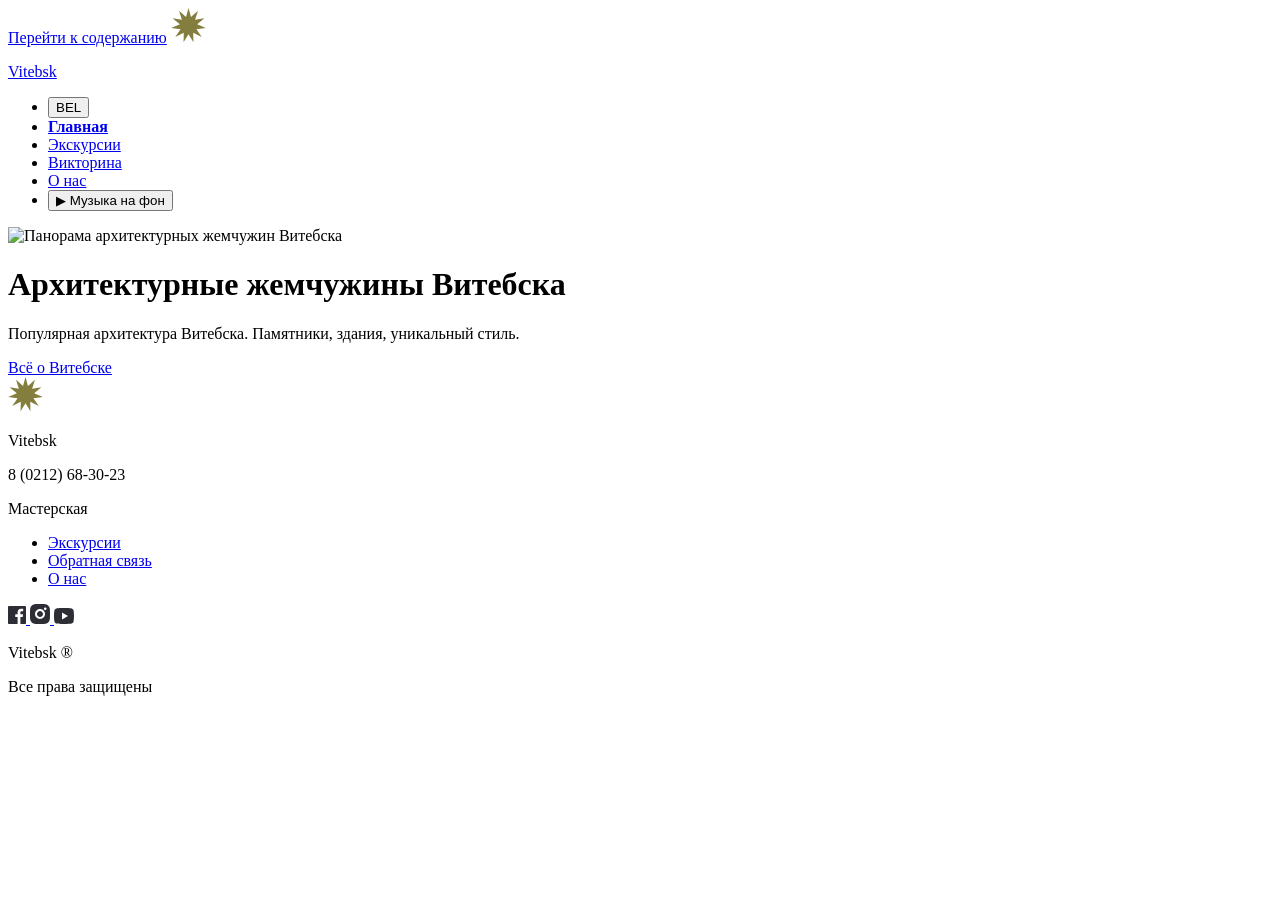
==== index.html @ 8a064562 "Update index.html" ====
<!DOCTYPE html>
<html lang="ru">

<head>
  <meta charset="UTF-8">
  <meta name="viewport" content="width=device-width, initial-scale=1.0">
  <link rel="stylesheet" href="styles.css">
  <link rel="preconnect" href="https://fonts.googleapis.com">
  <link rel="preconnect" href="https://fonts.gstatic.com" crossorigin="">
  <link href="https://fonts.googleapis.com/css2?family=Raleway:wght@500&amp;display=swap" rel="stylesheet">
  <link rel="icon" href="img/favicon.webp" type="image/webp">
  <title>Архитектурные жемчужины Витебска</title>
</head>

<body id="body">
  <!--Круги на фон с анимацией пульсации-->
  <div class="circles">
    <div class="circle"></div>
    <div class="circle"></div>
    <div class="circle"></div>
    <div class="circle"></div>
    <div class="circle"></div>
  </div>
  <!--Шапка сайта и навигация-->
  <div class="header_section">
    <div class="container">
      <header class="header">
        <!--Ссылка для пропуска навигации (по стандартам WGAC)-->
        <a href="#main" class="skip-link">Перейти к содержанию</a>
        <a class="logo" href="index.html">
          <svg class="logo_img" xmlns="http://www.w3.org/2000/svg" width="35" height="35" viewBox="0 0 35 35"
            fill="none">
            <path
              d="M17.5 0L19.9652 9.10444L26.9612 2.77806L24.1128 11.77L33.4186 10.2302L26.1609 16.2547L34.8219 19.9905L25.4593 21.1349L30.7256 28.9601L22.2306 24.861L22.4303 34.2911L17.5 26.25L12.5697 34.2911L12.7694 24.861L4.27438 28.9601L9.54072 21.1349L0.178125 19.9905L8.83906 16.2547L1.58144 10.2302L10.8872 11.77L8.03879 2.77806L15.0348 9.10444L17.5 0Z"
              fill="#837e3d"></path>
          </svg>
          <p class="logo_text">Vitebsk</p>
        </a>
        <ul class="nav_list">
          <div class='main_nav'>
            <li class="nav_item">
              <button class="nav_button" aria-label="Переключение языка на белорусский">BEL</button>
            </li>
            <li class="nav_item">
              <a href="index.html" class="nav_link" aria-current="page"><b>Главная</b></a>
            </li>
            <li class="nav_item">
              <a href="excursion.html" class="nav_link">Экскурсии</a>
            </li>
            <li class="nav_item">
              <a href="quiz.html" class="nav_link">Викторина</a>
            </li>
            <li class="nav_item">
              <a href="about.html" class="nav_link">О нас</a>
            </li>
          </div>
          <li class="nav_item audio_player">
            <audio class="audio" src="audio/audio_for_site.mp3" preload="none"></audio>
            <button class="play_audio" aria-label="Воспроизвести музыку"><span aria-hidden="true">▶</span>
              <span class="visually-hidden">Музыка на фон</span></button>
          </li>
        </ul>
      </header>
    </div>
  </div>
  <!--Основная часть с текстом-->
  <div class="main_section" id="main">
    <div class="container">
      <main class="main">
        <div class="main_left">
          <div class="main_image">
            <img class="main_img" src="img/main.webp" alt="Панорама архитектурных жемчужин Витебска" loading="lazy">
          </div>
        </div>
        <div class="main_right">
          <h1 class="main_heading">
            Архитектурные жемчужины Витебска
          </h1>
          <p class="main_subtitle">
            Популярная архитектура Витебска. Памятники, здания, уникальный стиль.
          </p>
          <a class="main_button" href="https://planetabelarus.by/map/belarus/vitebskaya-oblast/vitebsk/"
            target="_blank">
            Всё о Витебске
          </a>
        </div>
      </main>
    </div>
  </div>
  <!--Подвал с копирайтом-->
  <div class="footer_section">
    <div class="container">
      <footer class="footer">
        <div class="footer_logo_number">
          <div class="logo">
            <svg class="logo_img" xmlns="http://www.w3.org/2000/svg" width="35" height="35" viewBox="0 0 35 35"
              fill="none">
              <path
                d="M17.5 0L19.9652 9.10444L26.9612 2.77806L24.1128 11.77L33.4186 10.2302L26.1609 16.2547L34.8219 19.9905L25.4593 21.1349L30.7256 28.9601L22.2306 24.861L22.4303 34.2911L17.5 26.25L12.5697 34.2911L12.7694 24.861L4.27438 28.9601L9.54072 21.1349L0.178125 19.9905L8.83906 16.2547L1.58144 10.2302L10.8872 11.77L8.03879 2.77806L15.0348 9.10444L17.5 0Z"
                fill="#837e3d"></path>
            </svg>
            <p class="logo_text">Vitebsk</p>
          </div>
          <!--Секретная звёздочка для мини-игры-->
          <div class="secret_star" data-page="index"></div>
          <div class="number">
            <p class="phone">
              8 (0212) 68-30-23
            </p>
            <p class="name">
              Мастерская
            </p>
          </div>
        </div>
        <div class="footer_nav_social">
          <ul class="footer_nav_list">
            <li class="footer_nav_item">
              <a href="excursion.html" class="nav_link">Экскурсии</a>
            </li>
            <li class="footer_nav_item">
              <a href="feedback.html" class="nav_link">Обратная связь</a>
            </li>
            <li class="footer_nav_item">
              <a href="about.html" class="nav_link">О нас</a>
            </li>
          </ul>
          <div class="footer_social">
            <div class="footer_social_icon">
              <a class="footer_social_link" href="https://www.facebook.com/gorodvitebsk/" target="_blank"
                aria-label="Facebook">
                <svg class="footer_icon" xmlns="http://www.w3.org/2000/svg" width="18" height="18" viewBox="0 0 18 18"
                  fill="none">
                  <path
                    d="M12.402 18V11.034H14.735L15.084 8.326H12.402V6.598C12.402 5.814 12.62 5.279 13.744 5.279H15.178V2.857C14.4838 2.78334 13.7861 2.74762 13.088 2.75C11.021 2.75 9.606 4.012 9.606 6.33V8.326H7.268V11.034H9.606V18H1C0.734784 18 0.48043 17.8946 0.292893 17.7071C0.105357 17.5196 0 17.2652 0 17V1C0 0.734784 0.105357 0.48043 0.292893 0.292893C0.48043 0.105357 0.734784 0 1 0H17C17.2652 0 17.5196 0.105357 17.7071 0.292893C17.8946 0.48043 18 0.734784 18 1V17C18 17.2652 17.8946 17.5196 17.7071 17.7071C17.5196 17.8946 17.2652 18 17 18H12.402Z"
                    fill="#2C2D35"></path>
                </svg>
              </a>
              <a class="footer_social_link" href="https://www.instagram.com/vitebsk_official/" target="_blank"
                aria-label="Instagram">
                <svg class="footer_icon" xmlns="http://www.w3.org/2000/svg" width="20" height="20" viewBox="0 0 20 20"
                  fill="none">
                  <path
                    d="M10 0C12.717 0 13.056 0.00999994 14.122 0.0599999C15.187 0.11 15.912 0.277 16.55 0.525C17.21 0.779 17.766 1.123 18.322 1.678C18.8305 2.1779 19.224 2.78259 19.475 3.45C19.722 4.087 19.89 4.813 19.94 5.878C19.987 6.944 20 7.283 20 10C20 12.717 19.99 13.056 19.94 14.122C19.89 15.187 19.722 15.912 19.475 16.55C19.2247 17.2178 18.8311 17.8226 18.322 18.322C17.822 18.8303 17.2173 19.2238 16.55 19.475C15.913 19.722 15.187 19.89 14.122 19.94C13.056 19.987 12.717 20 10 20C7.283 20 6.944 19.99 5.878 19.94C4.813 19.89 4.088 19.722 3.45 19.475C2.78233 19.2245 2.17753 18.8309 1.678 18.322C1.16941 17.8222 0.775931 17.2175 0.525 16.55C0.277 15.913 0.11 15.187 0.0599999 14.122C0.0129999 13.056 0 12.717 0 10C0 7.283 0.00999994 6.944 0.0599999 5.878C0.11 4.812 0.277 4.088 0.525 3.45C0.775236 2.78218 1.1688 2.17732 1.678 1.678C2.17767 1.16923 2.78243 0.775729 3.45 0.525C4.088 0.277 4.812 0.11 5.878 0.0599999C6.944 0.0129999 7.283 0 10 0ZM10 5C8.67392 5 7.40215 5.52678 6.46447 6.46447C5.52678 7.40215 5 8.67392 5 10C5 11.3261 5.52678 12.5979 6.46447 13.5355C7.40215 14.4732 8.67392 15 10 15C11.3261 15 12.5979 14.4732 13.5355 13.5355C14.4732 12.5979 15 11.3261 15 10C15 8.67392 14.4732 7.40215 13.5355 6.46447C12.5979 5.52678 11.3261 5 10 5ZM16.5 4.75C16.5 4.41848 16.3683 4.10054 16.1339 3.86612C15.8995 3.6317 15.5815 3.5 15.25 3.5C14.9185 3.5 14.6005 3.6317 14.3661 3.86612C14.1317 4.10054 14 4.41848 14 4.75C14 5.08152 14.1317 5.39946 14.3661 5.63388C14.6005 5.8683 14.9185 6 15.25 6C15.5815 6 15.8995 5.8683 16.1339 5.63388C16.3683 5.39946 16.5 5.08152 16.5 4.75ZM10 7C10.7956 7 11.5587 7.31607 12.1213 7.87868C12.6839 8.44129 13 9.20435 13 10C13 10.7956 12.6839 11.5587 12.1213 12.1213C11.5587 12.6839 10.7956 13 10 13C9.20435 13 8.44129 12.6839 7.87868 12.1213C7.31607 11.5587 7 10.7956 7 10C7 9.20435 7.31607 8.44129 7.87868 7.87868C8.44129 7.31607 9.20435 7 10 7Z"
                    fill="#2C2D35"></path>
                </svg>
              </a>
              <a class="footer_social_link" href="https://www.youtube.com/@TRKVitebsk" target="_blank"
                aria-label="YouTube">
                <svg class="footer_icon" xmlns="http://www.w3.org/2000/svg" width="20" height="16" viewBox="0 0 20 16"
                  fill="none">
                  <path
                    d="M19.543 2.498C20 4.28 20 8 20 8C20 8 20 11.72 19.543 13.502C19.289 14.487 18.546 15.262 17.605 15.524C15.896 16 10 16 10 16C10 16 4.107 16 2.395 15.524C1.45 15.258 0.708 14.484 0.457 13.502C2.98023e-08 11.72 0 8 0 8C0 8 2.98023e-08 4.28 0.457 2.498C0.711 1.513 1.454 0.738 2.395 0.476C4.107 -1.78814e-07 10 0 10 0C10 0 15.896 -1.78814e-07 17.605 0.476C18.55 0.742 19.292 1.516 19.543 2.498ZM8 11.5L14 8L8 4.5V11.5Z"
                    fill="#2C2D35"></path>
                </svg>
              </a>
            </div>
            <div class="footer_social_text">
              <p class="footer_social_copyright">
                Vitebsk ®
              </p>
              <p class="footer_social_reserved">
                Все права защищены
              </p>
            </div>
          </div>
        </div>
      </footer>
    </div>
  </div>
  <script src="script.js"></script>
</body>

</html>
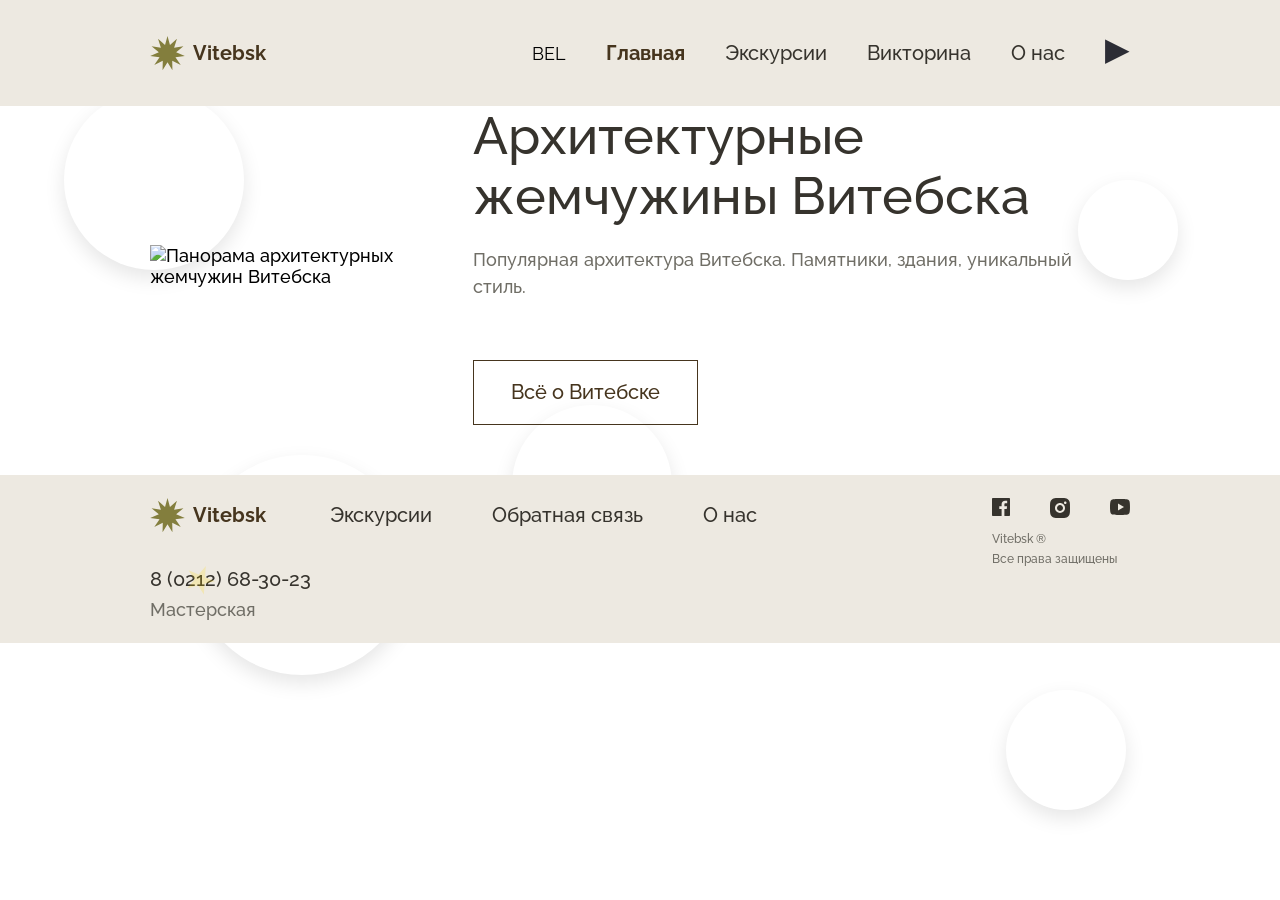
==== commit 9097cabe: "Update index.html" ====
--- a/index.html
+++ b/index.html
@@ -37,23 +37,25 @@
           <p class="logo_text">Vitebsk</p>
         </a>
         <ul class="nav_list">
-          <div class='main_nav'>
-            <li class="nav_item">
-              <button class="nav_button" aria-label="Переключение языка на белорусский">BEL</button>
-            </li>
-            <li class="nav_item">
-              <a href="index.html" class="nav_link" aria-current="page"><b>Главная</b></a>
-            </li>
-            <li class="nav_item">
-              <a href="excursion.html" class="nav_link">Экскурсии</a>
-            </li>
-            <li class="nav_item">
-              <a href="quiz.html" class="nav_link">Викторина</a>
-            </li>
-            <li class="nav_item">
-              <a href="about.html" class="nav_link">О нас</a>
-            </li>
-          </div>
+          <li>
+            <ul class='main_nav'>
+              <li class="nav_item">
+                <button class="nav_button" aria-label="Переключение языка на белорусский">BEL</button>
+              </li>
+              <li class="nav_item">
+                <a href="index.html" class="nav_link" aria-current="page"><b>Главная</b></a>
+              </li>
+              <li class="nav_item">
+                <a href="excursion.html" class="nav_link">Экскурсии</a>
+              </li>
+              <li class="nav_item">
+                <a href="quiz.html" class="nav_link">Викторина</a>
+              </li>
+              <li class="nav_item">
+                <a href="about.html" class="nav_link">О нас</a>
+              </li>
+            </ul>
+          </li>
           <li class="nav_item audio_player">
             <audio class="audio" src="audio/audio_for_site.mp3" preload="none"></audio>
             <button class="play_audio" aria-label="Воспроизвести музыку"><span aria-hidden="true">▶</span>
--- a/styles.css
+++ b/styles.css
@@ -0,0 +1,1668 @@
+:root {
+    --fc: #ede9e1;
+    --sc: #46351e;
+    --tc: #36332d;
+    --ftc: #706e66;
+    --ffc: #f6f5f4;
+    --sxc: #e8e3d4;
+    --svc: #b8995a;
+    --background-color: #ede9e1a6;
+    --star-color: #ffd500;
+}
+
+*,
+*::before,
+*::after {
+    -webkit-box-sizing: border-box;
+    box-sizing: border-box;
+    padding: 0;
+    margin: 0;
+    border: none;
+}
+
+*:focus {
+    outline: 2px solid var(--sc);
+    outline-offset: 2px;
+    border-radius: 4px;
+}
+
+html {
+    width: 100%;
+    scroll-behavior: smooth;
+    margin: 0;
+    padding: 0;
+}
+
+body {
+    position: relative;
+    transition: opacity ease-in 0.2s;
+    font-family: "Raleway", sans-serif;
+    font-size: 18px;
+    font-weight: 500;
+    margin: 0;
+    padding: 0;
+}
+
+body[unresolved] {
+    opacity: 0;
+    display: block;
+    overflow: hidden;
+    position: relative;
+}
+
+.skip-link {
+    position: absolute;
+    top: -40px;
+    left: 0;
+    background: var(--sc);
+    color: white;
+    padding: 8px;
+    z-index: 100;
+}
+
+.skip-link:focus {
+    top: 0;
+}
+
+.scroll-active {
+    overflow: hidden;
+}
+
+.header_section {
+    background: var(--fc);
+}
+
+.container {
+    position: relative;
+    max-width: 1130px;
+    padding: 0 10px;
+    margin: 0 auto;
+}
+
+.secret_star {
+    width: 30px;
+    height: 30px;
+    opacity: 0.2;
+    position: absolute;
+    background-color: var(--star-color);
+    clip-path: polygon(50% 0%, 61% 35%, 98% 35%, 68% 57%, 79% 91%, 50% 70%, 21% 91%, 32% 57%, 2% 35%, 39% 35%);
+    z-index: 3;
+    transition: opacity .5s ease;
+}
+
+.secret_star:hover {
+    opacity: 0.7;
+}
+
+.secret_star-clicked {
+    pointer-events: none;
+    animation: starBlowsUp 5s ease forwards;
+}
+
+.secret_star-collected {
+    display: none;
+}
+
+.secret_star[data-page="index"] {
+    top: 90px;
+    left: 45px;
+    transform: rotate(310deg);
+}
+
+.secret_star[data-page="excursion"] {
+    top: 10px;
+    left: 10px;
+    transform: rotate(270deg);
+}
+
+.secret_star[data-page="quiz"] {
+    top: 95px;
+    left: 422px;
+    transform: rotate(210deg);
+}
+
+.secret_star[data-page="about"] {
+    top: 115px;
+    left: 184px;
+    transform: rotate(67deg);
+}
+
+.secret_star[data-page="feedback"] {
+    left: 167px;
+    transform: rotate(43deg);
+}
+
+@keyframes starBlowsUp {
+    0% {
+        opacity: 0.7;
+    }
+
+    30% {
+        opacity: 1;
+    }
+
+    90% {
+        transform: rotate(1500deg);
+        opacity: 1;
+    }
+
+    99% {
+        display: block;
+    }
+
+    100% {
+        opacity: 0;
+        display: none;
+    }
+}
+
+.circles {
+    position: fixed;
+    top: 0;
+    left: 0;
+    width: 100%;
+    height: 100%;
+    pointer-events: none;
+    /* чтобы круги не мешали кликать по контенту */
+    z-index: -1;
+    /* на задний план */
+}
+
+/* Общие стили для всех кругов */
+.circle {
+    position: absolute;
+    width: 140px;
+    height: 140px;
+    border-radius: 50%;
+    background: radial-gradient(circle, var(--color));
+    box-shadow: 0 8px 20px rgba(0, 0, 0, 0.1);
+    animation: pulse 4s ease-in-out infinite alternate;
+    filter: blur(0.5px);
+}
+
+/* Индивидуальные позиции и размеры (чуть разные) */
+.circle:nth-child(1) {
+    top: 10%;
+    left: 5%;
+    width: 180px;
+    height: 180px;
+    --color: var(--svc);
+    animation-delay: 0s;
+}
+
+.circle:nth-child(2) {
+    top: 20%;
+    right: 8%;
+    width: 100px;
+    height: 100px;
+    --color: #9C845C;
+    animation-delay: 0.5s;
+}
+
+.circle:nth-child(3) {
+    bottom: 25%;
+    left: 15%;
+    width: 220px;
+    height: 220px;
+    --color: var(--svc);
+    animation-delay: 1s;
+}
+
+.circle:nth-child(4) {
+    bottom: 10%;
+    right: 12%;
+    width: 120px;
+    height: 120px;
+    --color: #DACCAF;
+    animation-delay: 1.5s;
+}
+
+.circle:nth-child(5) {
+    top: 45%;
+    left: 40%;
+    width: 160px;
+    height: 160px;
+    --color: #F3EFE1;
+    animation-delay: 2s;
+}
+
+/* Пульсация: меняем размер и прозрачность */
+@keyframes pulse {
+    0% {
+        transform: scale(0.7);
+        opacity: 0.5;
+    }
+
+    100% {
+        transform: scale(1.2);
+        opacity: 0.9;
+    }
+}
+
+/* HEADER */
+.header {
+    display: flex;
+    align-items: center;
+    justify-content: space-between;
+    padding: 33px 0;
+}
+
+.logo {
+    display: flex;
+    align-items: center;
+    gap: 8px;
+}
+
+.logo_img {
+    max-width: 35px;
+    max-height: 35px;
+    width: 100%;
+    height: 100%;
+}
+
+.logo_text {
+    font-size: 20px;
+    font-weight: 700;
+    line-height: 23px;
+    color: var(--sc);
+}
+
+a[aria-current='page'] {
+    color: var(--sc);
+    font-weight: bolder;
+    text-decoration: none;
+}
+
+.nav_link {
+    font-size: 20px;
+    font-weight: 500;
+    line-height: 35px;
+    color: var(--tc);
+    transition: color 0.3s ease;
+    margin-bottom: 5px;
+}
+
+.nav_link:hover {
+    color: var(--sc);
+}
+
+.nav_list {
+    display: flex;
+    align-items: center;
+    flex-wrap: wrap;
+    gap: 10px 40px;
+}
+
+.main_nav {
+    display: flex;
+    align-items: center;
+    flex-wrap: wrap;
+    gap: 10px 40px;
+}
+
+.audio_player {
+    display: flex;
+    align-items: center;
+    gap: 10px;
+}
+
+.play_audio {
+    font-size: 32px;
+    background: none;
+    border: none;
+    cursor: pointer;
+    color: #2C2D35;
+    margin-bottom: 5px;
+    margin-top: -3px;
+}
+
+/* BREADCRUMBS */
+.breadcrumbs {
+    padding: 12px 0;
+}
+
+.breadcrumbs_list {
+    display: flex;
+    flex-wrap: wrap;
+    align-items: center;
+    gap: 8px;
+    list-style: none;
+    margin: 0;
+    padding: 0;
+}
+
+.breadcrumbs_item {
+    display: inline-flex;
+    align-items: center;
+    font-size: 14px;
+    line-height: 1.4;
+}
+
+.breadcrumbs_link {
+    color: var(--sc);
+    text-decoration: none;
+    transition: color 0.2s ease;
+}
+
+.breadcrumbs_link:hover {
+    color: var(--svc);
+    text-decoration: underline;
+}
+
+.breadcrumbs_separator {
+    margin: 0 4px;
+    color: var(--ftc);
+    user-select: none;
+}
+
+.breadcrumbs_current {
+    color: var(--tc);
+    font-weight: 500;
+    pointer-events: none;
+}
+
+/* MAIN */
+.main {
+    display: flex;
+    align-items: center;
+    gap: 30px;
+}
+
+.main_heading {
+    font-size: 60px;
+    font-weight: 500;
+    line-height: 66px;
+    color: var(--tc);
+}
+
+.main_heading span {
+    color: var(--sc);
+}
+
+.main_img {
+    max-width: 100%;
+    height: auto;
+}
+
+
+.main_subtitle {
+    font-size: 18px;
+    font-weight: 500;
+    line-height: 27px;
+    margin-top: 20px;
+    color: var(--ftc);
+}
+
+.main_button {
+    margin-top: 60px;
+    display: flex;
+    width: 225px;
+    height: 65px;
+    border: 1px solid var(--sc);
+    justify-content: center;
+    align-items: center;
+    font-size: 20px;
+    font-weight: 500;
+    line-height: 23px;
+    color: var(--sc);
+    transition: all 0.3s ease;
+}
+
+.main_button:hover {
+    color: var(--ffc);
+    background: var(--sc);
+}
+
+/* excursion (карточки и переключатели) */
+.excursion_section {
+    margin-top: 30px;
+}
+
+.excursion_top {
+    display: flex;
+    justify-content: space-between;
+    align-items: center;
+}
+
+.excursion_text {
+    font-size: 40px;
+    font-weight: 500;
+    line-height: 44px;
+    text-overflow: ellipsis;
+    color: var(--tc);
+}
+
+.excursion_tabs {
+    display: flex;
+    gap: 0 30px;
+    flex-wrap: wrap
+}
+
+.excursion_button {
+    padding: 10px 20px;
+    background: var(--sxc);
+    border-radius: 20px;
+    color: var(--tc);
+    font-size: 20px;
+    font-weight: 500;
+    line-height: 23px;
+    transition: all 0.3s ease;
+}
+
+.excursion_button:hover:not(.excursion_button-active) {
+    color: var(--sxc);
+    background: var(--sc);
+}
+
+.excursion_button-active {
+    background: var(--sc);
+    color: var(--ffc);
+}
+
+.excursion_block {
+    display: none;
+    gap: 30px;
+}
+
+.excursion_block-active {
+    display: flex;
+    flex-wrap: wrap;
+    justify-content: flex-start;
+    gap: 30px;
+}
+
+.excursion_block-active {
+    animation: fadeIn 0.5s ease-in-out;
+}
+
+.excursion_card>img {
+    width: auto;
+    height: 380px;
+    object-fit: cover;
+    min-height: 0;
+}
+
+/* Название, дата, цена */
+.excursion_address {
+    padding-top: 20px;
+    font-size: 18px;
+    font-weight: 500;
+    line-height: 21px;
+    color: var(--tc);
+}
+
+.excursion_name {
+    padding-top: 10px;
+    font-size: 25px;
+    font-weight: 500;
+    line-height: 35px;
+    color: var(--tc);
+    min-height: 80px;
+}
+
+.excursion_date {
+    padding-top: 8px;
+    font-size: 18px;
+    font-weight: 500;
+    line-height: 21px;
+    color: var(--tc);
+}
+
+.excursion_price {
+    padding-top: 10px;
+    font-size: 24px;
+    font-weight: 500;
+    line-height: 28px;
+    color: var(--sc);
+    margin-bottom: 15px;
+}
+
+/* Карточка */
+.excursion_card {
+    background: var(--fc);
+    display: flex;
+    flex-direction: column;
+    align-items: stretch;
+    width: calc((100% - 60px) / 3);
+    padding: 20px;
+    padding-bottom: 30px;
+    box-sizing: border-box;
+    overflow: hidden;
+    transition: box-shadow .5s ease;
+}
+
+.excursion_card:hover {
+    box-shadow: 6px 6px 5px 2px color-mix(in oklab, var(--tc) 75%, var(--sc) 25%);
+}
+
+/* Кнопка — резиновая, всегда влезает в карточку */
+.excursion_btn {
+    width: 100%;
+    max-width: 310px;
+    height: 65px;
+    border: 1px solid var(--sc);
+    font-size: 20px;
+    font-weight: 500;
+    line-height: 23px;
+    color: var(--sc);
+    transition: all 0.3s ease;
+    background: transparent;
+    cursor: pointer;
+    margin: 15px auto 0;
+    display: block;
+}
+
+.excursion_btn:hover {
+    color: var(--ffc);
+    background: var(--sc);
+}
+
+.excursion_content {
+    margin-top: 30px;
+}
+
+/* MAP */
+
+.map_section {
+    margin-top: 40px;
+}
+
+.map_text {
+    font-size: 40px;
+    font-weight: 500;
+    line-height: 44px;
+    text-overflow: ellipsis;
+    color: var(--tc);
+    margin-bottom: 30px;
+}
+
+.map_content {
+    width: 100%;
+    height: 500px;
+}
+
+/* QUIZ */
+
+.quiz_text {
+    font-size: 40px;
+    font-weight: 500;
+    margin-bottom: 15px;
+    line-height: 44px;
+    text-overflow: ellipsis;
+    color: var(--tc);
+}
+
+.quiz_question {
+    font-size: 32px;
+    margin: 15px 0 20px;
+    word-break: break-word;
+    hyphens: auto;
+}
+
+.quiz_answer {
+    font-size: 20px;
+    padding: 10px 0 10px 10px;
+    margin: 10px 0;
+    color: var(--sc);
+    border: var(--sc) solid 2px;
+    border-radius: 5px;
+    cursor: pointer;
+    user-select: none;
+    transition: all .5s ease;
+    display: block;
+    width: 100%;
+    text-align: left;
+    background-color: var(--ffc);
+}
+
+.quiz_answers {
+    position: relative;
+}
+
+.quiz_answer-correct {
+    background-color: #116500;
+    color: #fff;
+    border: #0f5a00 2px solid;
+}
+
+.quiz_answer-wrong {
+    background-color: #900;
+    color: #fff;
+    border: #6f0000 2px solid;
+}
+
+.quiz_answer-answered {
+    cursor: default;
+}
+
+.quiz_answer:not(.quiz_answer-answered):hover {
+    color: #fff;
+    background-color: var(--sc);
+}
+
+.quiz_verdict {
+    font-size: 40px;
+    margin: 15px 0;
+}
+
+.quiz_count {
+    font-size: 24px;
+    margin: 5px 0;
+}
+
+.quiz_restart {
+    padding: 16px 28px;
+    margin: 30px 0;
+    font-size: 20px;
+    font-weight: 600;
+    background: var(--svc);
+    color: var(--ffc);
+    border-radius: 10px;
+    cursor: pointer;
+    width: 100%;
+    transition: background .5s ease, color .5s ease;
+}
+
+.quiz_restart:hover {
+    background: var(--sc);
+    color: var(--ffc);
+}
+
+.quiz_restart:active {
+    background: var(--sc);
+    color: var(--ffc);
+    transform: translateY(2px);
+}
+
+/* vitebsk */
+.vitebsk_section {
+    background-image: url(img/foot.webp);
+    margin-top: 70px;
+    background-repeat: no-repeat;
+    background-size: cover;
+    margin-bottom: -50px;
+}
+
+.vitebsk {
+    padding: 70px 0;
+}
+
+.vit_logo_title {
+    display: flex;
+    gap: 20px;
+}
+
+.vit_logo {
+    max-width: 80px;
+    max-height: 80px;
+    width: 100%;
+    height: 100%;
+}
+
+.vit_title {
+    font-size: 40px;
+    font-weight: 500;
+    line-height: 80px;
+    color: var(--ffc);
+}
+
+.vit_subtitle {
+    margin-top: 20px;
+    font-size: 18px;
+    font-weight: 500;
+    line-height: 27px;
+    color: var(--ffc);
+    max-width: 560px;
+}
+
+/* col link */
+.vit_link {
+    display: inline-block;
+    margin-top: 60px;
+    font-size: 20px;
+    font-weight: 500;
+    line-height: 23px;
+    color: var(--tc);
+    background: #eedb6d;
+    padding: 21px 60px;
+    transition: background-color 0.3s ease;
+}
+
+.vit_link:hover {
+    background: #faeb97;
+}
+
+/* TEAM */
+.team_section {
+    margin-top: 30px;
+}
+
+.team {
+    display: flex;
+    justify-content: space-between;
+    align-items: center;
+    gap: 30px;
+}
+
+.team_img {
+    max-width: 430px;
+    max-height: 430px;
+}
+
+.team_right {
+    max-width: 635px;
+    width: 100%;
+}
+
+.team_title {
+    font-size: 38px;
+    font-weight: 500;
+    line-height: 42px;
+    color: var(--tc);
+}
+
+.team_subtitle {
+    padding-top: 20px;
+    font-size: 18px;
+    font-weight: 500;
+    line-height: 27px;
+    color: var(--tc);
+}
+
+.team_people_image {
+    display: flex;
+    padding-top: 20px;
+    gap: 25px;
+}
+
+.people_img {
+    max-width: 80px;
+    max-height: 80px;
+    width: 100%;
+    height: 100%;
+    clip-path: circle(50%);
+}
+
+/* FEEDBACK */
+.feedback_title {
+    font-size: 40px;
+    font-weight: 500;
+    line-height: 40px;
+    color: var(--tc);
+    text-align: center;
+    margin-bottom: 10px;
+}
+
+.feedback_input {
+    width: 100%;
+    margin: 15px 0;
+    border: 1px solid var(--sc);
+    transition: color .3s ease, background .3s ease, box-shadow .3s ease, scrollbar-color .3s ease;
+}
+
+textarea {
+    resize: none;
+}
+
+.visually-hidden {
+    position: absolute;
+    width: 1px;
+    height: 1px;
+    padding: 0;
+    margin: -1px;
+    overflow: hidden;
+    clip: rect(0, 0, 0, 0);
+    border: 0;
+}
+
+.feedback_input_text {
+    padding: 14px 18px;
+    font-size: 18px;
+    font-weight: 500;
+    color: var(--tc);
+    background: var(--ffc);
+    border-radius: 8px;
+}
+
+.feedback_input_text[name="mess"] {
+    scrollbar-color: transparent transparent;
+}
+
+
+.feedback_input_text::placeholder {
+    color: var(--ftc);
+}
+
+.feedback_input_text:focus {
+    border-color: var(--svc);
+    background: var(--ffc);
+    outline: none;
+    box-shadow: 0 0 0 3px #8d825940;
+}
+
+.feedback_input_text:hover {
+    background: var(--fc);
+}
+
+.feedback_input_submit {
+    padding: 16px 28px;
+    margin-bottom: 30px;
+    font-size: 20px;
+    font-weight: 600;
+    background: var(--svc);
+    color: var(--ffc);
+    border-radius: 10px;
+    cursor: pointer;
+}
+
+.feedback_input_submit:hover {
+    background: var(--sc);
+    color: var(--ffc);
+}
+
+.feedback_input_submit:active {
+    background: var(--sc);
+    color: var(--ffc);
+    transform: translateY(2px);
+}
+
+/* BOOKING */
+
+.booking_title {
+    font-size: 40px;
+    font-weight: 500;
+    line-height: 40px;
+    color: var(--tc);
+    text-align: center;
+    margin-bottom: 10px;
+}
+
+.booking_input {
+    width: 100%;
+    margin: 15px 0;
+    border: 1px solid var(--sc);
+    transition: color .3s ease, background .3s ease, box-shadow .3s ease, scrollbar-color .3s ease;
+}
+
+.booking_input_text {
+    padding: 14px 18px;
+    font-size: 18px;
+    font-weight: 500;
+    color: var(--tc);
+    background: var(--ffc);
+    border-radius: 8px;
+}
+
+.booking_input_not_text {
+    padding: 14px 18px;
+    font-size: 18px;
+    font-weight: 500;
+    color: var(--tc);
+    background: var(--ffc);
+    border-radius: 8px;
+    width: 49%;
+}
+
+.booking_flex_div {
+    display: flex;
+    justify-content: space-between;
+}
+
+.booking_input_text::placeholder {
+    color: var(--ftc);
+}
+
+.booking_input_text:focus {
+    border-color: var(--svc);
+    background: var(--ffc);
+    outline: none;
+    box-shadow: 0 0 0 3px #8d825940;
+}
+
+.booking_input_text:hover {
+    background: var(--fc);
+}
+
+.booking_input_submit {
+    padding: 16px 28px;
+    margin-bottom: 30px;
+    font-size: 20px;
+    font-weight: 600;
+    background: var(--svc);
+    color: var(--ffc);
+    border-radius: 10px;
+    cursor: pointer;
+}
+
+.booking_input_submit:hover {
+    background: var(--sc);
+    color: var(--ffc);
+}
+
+.booking_input_submit:active {
+    background: var(--sc);
+    color: var(--ffc);
+    transform: translateY(2px);
+}
+
+/* GAME */
+.game_text {
+    font-size: 40px;
+    font-weight: 500;
+    margin-bottom: 15px;
+    line-height: 44px;
+    text-overflow: ellipsis;
+    color: var(--tc);
+}
+
+.game_rules {
+    font-size: 22px;
+    text-overflow: ellipsis;
+}
+
+.game_attempts {
+    font-size: 22px;
+    margin-bottom: 30px;
+    text-overflow: ellipsis;
+}
+
+.game_content {
+    display: flex;
+    flex-wrap: wrap;
+    justify-content: space-between;
+}
+
+.game_img {
+    width: 240px;
+    height: 330px;
+    margin: 0 15px 50px;
+    transition: filter 1s ease;
+    user-select: none;
+    background-size: cover;
+    background-position: center;
+    background-repeat: no-repeat;
+}
+
+.game_img-hidden {
+    filter: brightness(0) invert(0.6) sepia(1) hue-rotate(8deg);
+}
+
+.game_button {
+    padding: 16px 28px;
+    margin-bottom: 30px;
+    font-size: 20px;
+    font-weight: 600;
+    background: var(--svc);
+    color: var(--ffc);
+    border-radius: 10px;
+    margin-right: 30px;
+    cursor: pointer;
+    width: 100%;
+    transition: background .5s ease, color .5s ease;
+}
+
+.game_button:hover {
+    background: var(--sc);
+    color: var(--ffc);
+}
+
+.game_button:active {
+    background: var(--sc);
+    color: var(--ffc);
+    transform: translateY(2px);
+}
+
+/* FOOTER */
+.footer_section {
+    background: var(--fc);
+    margin-top: 50px;
+}
+
+.footer {
+    padding: 23px 0;
+    display: flex;
+    align-items: flex-start;
+    justify-content: space-between;
+}
+
+.footer_logo_number {
+    max-width: 180px;
+    width: 100%;
+}
+
+.number {
+    padding-top: 35px;
+}
+
+.phone {
+    font-size: 20px;
+    font-weight: 500;
+    line-height: 23px;
+    color: var(--tc);
+}
+
+.name {
+    padding-top: 8px;
+    font-size: 18px;
+    font-weight: 500;
+    line-height: 21px;
+    color: var(--ftc);
+}
+
+.footer_nav_list {
+    display: flex;
+    gap: 60px;
+}
+
+.footer_nav_item {
+    display: flex;
+    flex-direction: column;
+}
+
+.footer_nav_item .excursion_button {
+    font-size: 18px;
+    font-weight: 500;
+    line-height: 27px;
+    color: var(--sc);
+    padding: 0;
+    padding-bottom: 6px;
+    background: transparent;
+}
+
+.footer_nav_item .excursion_button-active {
+    background: transparent;
+}
+
+.footer_nav_item .excursion_button:hover {
+    color: var(--sc);
+    background: transparent;
+}
+
+.footer_nav_link {
+    font-size: 18px;
+    font-weight: 500;
+    line-height: 27px;
+    color: var(--sc);
+}
+
+.footer_nav_link:hover {
+    color: var(--ftc);
+}
+
+.footer_nav_link:not(:last-child) {
+    padding-bottom: 6px;
+}
+
+.footer_nav_social {
+    display: flex;
+    justify-content: space-between;
+    max-width: 800px;
+    width: 100%;
+}
+
+.footer_social_icon {
+    display: flex;
+    gap: 40px;
+}
+
+.footer_social_link {
+    color: var(--tc);
+}
+
+.footer_icon {
+    transition: color 0.3s ease;
+}
+
+.footer_icon path {
+    fill: currentColor;
+}
+
+.footer_icon:hover {
+    color: var(--sc);
+}
+
+.footer_social_text {
+    padding-top: 10px;
+    font-size: 12px;
+    font-weight: 500;
+    line-height: 14px;
+    color: var(--ftc);
+}
+
+.footer_social_copyright {
+    font-size: 12px;
+    font-weight: 500;
+    line-height: 14px;
+    color: var(--ftc);
+}
+
+.footer_social_reserved {
+    padding-top: 6px;
+}
+
+/* Accessibility & general protections */
+a,
+a:link,
+a:visited {
+    text-decoration: none;
+}
+
+a:hover {
+    text-decoration: none;
+}
+
+aside,
+footer,
+header,
+main,
+nav,
+section {
+    display: block;
+}
+
+ul,
+ul li {
+    list-style: none;
+}
+
+address {
+    font-style: normal;
+}
+
+button,
+input,
+select,
+textarea {
+    font-family: inherit;
+    font-size: inherit;
+    color: inherit;
+    background-color: transparent;
+}
+
+input::-ms-clear {
+    display: none;
+}
+
+button,
+input[type=submit] {
+    display: inline-block;
+    box-shadow: none;
+    cursor: pointer;
+}
+
+button::-moz-focus-inner {
+    padding: 0;
+    border: 0;
+}
+
+label {
+    cursor: pointer;
+}
+
+legend {
+    display: block;
+}
+
+/* ============================
+      ADAPTIVE (чистый, единый блок)
+      чек-пойнты: 1440 / 690 / 320
+      (удалены все старые экспериментальные адаптивы)
+      ============================ */
+
+/* Общие защитные правила для адаптива */
+.excursion_card,
+.excursion_block,
+.excursion_tabs .excursion_button,
+.feedback_content,
+.feedback_input,
+.feedback_input_text {
+    min-width: 0;
+}
+
+.excursion_name,
+.vit_subtitle,
+.team_subtitle,
+.footer_nav_link,
+.feedback_input_text {
+    word-break: break-word;
+    overflow-wrap: break-word;
+}
+
+
+/* Форма: поля адаптивные */
+.feedback_content {
+    display: flex;
+    flex-direction: column;
+    gap: 12px;
+    width: 100%;
+    padding: 0;
+    box-sizing: border-box;
+}
+
+.feedback_input,
+.feedback_input_text,
+.feedback_input_submit {
+    width: 100%;
+    max-width: 100%;
+    box-sizing: border-box;
+    min-width: 0;
+}
+
+/* ============================
+      1440px — ДЕСКТОП (легкая подстройка)
+      ============================ */
+@media (max-width: 1440px) {
+    .container {
+        max-width: 1000px;
+    }
+
+    .main_heading {
+        font-size: 52px;
+        line-height: 60px;
+    }
+
+    .excursion_card {
+        max-width: 320px;
+    }
+}
+
+/* ============================
+   ADAPTIVE: 690px (Tablet / Mobile Large)
+   Строго по макету: вертикальное выравнивание, 
+   одна карточка в ряд, полная ширина изображений.
+   ============================ */
+
+@media (max-width: 690px) {
+
+    /* --- GLOBAL LAYOUT FIXES --- */
+    .container {
+        padding: 0 20px;
+        /* Чуть больше отступа по краям */
+    }
+
+    .secret_star[data-page="quiz"] {
+        top: 140px;
+        left: 281px;
+    }
+
+    /* --- HEADER --- */
+    .header {
+        flex-direction: column;
+        gap: 20px;
+        padding: 20px 0;
+    }
+
+    /* Логотип по центру */
+    .logo {
+        justify-content: center;
+    }
+
+    /* Меню превращаем в список по центру (так как нет JS бургера) */
+    .nav_list {
+        flex-wrap: wrap;
+        justify-content: center;
+        gap: 15px 20px;
+    }
+
+    .main_nav {
+        flex-wrap: wrap;
+        justify-content: center;
+        gap: 15px 20px;
+    }
+
+    .nav_link {
+        font-size: 18px;
+        line-height: 23px;
+    }
+
+    /* BREADCRUMBS */
+    .breadcrumbs {
+        padding: 8px 0;
+    }
+
+    .breadcrumbs_item {
+        font-size: 12px;
+    }
+
+    /* --- MAIN SECTION --- */
+    .main {
+        flex-direction: column;
+        /* Картинка сверху, текст снизу */
+        gap: 30px;
+        text-align: center;
+        /* Центрируем текст */
+    }
+
+    .main_left,
+    .main_right {
+        width: 100%;
+        max-width: 100%;
+    }
+
+    .main_image {
+        display: flex;
+        justify-content: center;
+    }
+
+    .main_heading {
+        font-size: 40px;
+        line-height: 1.1;
+    }
+
+    .main_subtitle {
+        font-size: 16px;
+        margin-top: 15px;
+    }
+
+    .main_button {
+        margin: 30px auto 0 auto;
+        /* Центрируем кнопку */
+    }
+
+    /* --- excursion (Catalog) --- */
+    .excursion_top {
+        flex-direction: column;
+        align-items: flex-start;
+        gap: 20px;
+    }
+
+    .excursion_text {
+        font-size: 30px;
+    }
+
+    /* Кнопки фильтров */
+    .excursion_tabs {
+        width: 100%;
+        overflow-x: auto;
+        /* Добавляем скролл, если не влезут */
+        padding-bottom: 10px;
+        /* Место для скроллбара */
+        justify-content: flex-start;
+        gap: 10px;
+    }
+
+    /* Сами карточки товаров */
+    .excursion_block-active {
+        justify-content: center;
+        /* Центрируем карточки */
+    }
+
+    .excursion_name {
+        min-height: 0;
+    }
+
+    .excursion_card {
+        width: 100%;
+        /* вместо max-width: 100% */
+        max-width: none;
+        margin-bottom: 20px;
+    }
+
+    .excursion_card>img {
+        width: 100%;
+        height: auto;
+        max-height: 400px;
+        /* Ограничиваем высоту картинки */
+        object-fit: cover;
+    }
+
+    .excursion_btn {
+        width: 100%;
+        /* Кнопка "Записаться" во всю ширину */
+    }
+
+    /* --- vitebsk (Yellow section) --- */
+    .vitebsk {
+        padding: 50px 0;
+    }
+
+    .vit_logo_title {
+        flex-direction: column;
+        align-items: center;
+        text-align: center;
+    }
+
+    .vit_title {
+        font-size: 30px;
+        line-height: 1.2;
+    }
+
+    .vit_subtitle {
+        text-align: center;
+        font-size: 16px;
+    }
+
+    .vit_link {
+        display: block;
+        margin: 40px auto 0 auto;
+        text-align: center;
+        width: fit-content;
+    }
+
+    /* --- team (Team) --- */
+    .team {
+        flex-direction: column;
+        text-align: center;
+    }
+
+    .team_img {
+        width: 100%;
+        height: auto;
+        max-width: 500px;
+        /* Ограничиваем ширину фото команды */
+        margin: 0 auto;
+    }
+
+    .team_right {
+        max-width: 100%;
+    }
+
+    .team_title {
+        font-size: 30px;
+    }
+
+    .team_people_image {
+        justify-content: center;
+        /* Центрируем иконки людей */
+    }
+
+    /* --- FOOTER --- */
+    .footer {
+        flex-direction: column;
+        gap: 30px;
+        text-align: center;
+    }
+
+    .footer_logo_number {
+        max-width: 100%;
+        display: flex;
+        flex-direction: column;
+        align-items: center;
+    }
+
+    .number {
+        padding-top: 15px;
+        text-align: center;
+    }
+
+    /* Ссылки в футере перестраиваем */
+    .footer_nav_social {
+        flex-direction: column;
+        align-items: center;
+        gap: 30px;
+    }
+
+    .footer_nav_list {
+        flex-direction: column;
+        gap: 20px;
+        text-align: center;
+    }
+
+    .footer_nav_item {
+        align-items: center;
+    }
+
+    .footer_social {
+        display: flex;
+        flex-direction: column;
+        align-items: center;
+    }
+}
+
+/* ============================
+      320px — МОБИЛЬНЫЕ (Mobile)
+      ============================ */
+@media (max-width: 320px) {
+
+    .container {
+        padding: 0 15px;
+    }
+
+    /* HEADER */
+    .logo_text {
+        font-size: 18px;
+    }
+
+    .nav_list {
+        gap: 12px;
+    }
+
+    .secret_star[data-page="quiz"] {
+        top: 296px;
+        left: 150px;
+    }
+
+    .main_nav {
+        gap: 12px;
+    }
+
+    /* MAIN */
+    .main_heading {
+        font-size: 32px;
+        line-height: 38px;
+    }
+
+    .main_subtitle {
+        font-size: 16px;
+    }
+
+    .main_button {
+        width: 100%;
+        height: 55px;
+        font-size: 18px;
+    }
+
+    /* excursion */
+    .excursion_text {
+        font-size: 32px;
+        text-align: center;
+    }
+
+    .excursion_button {
+        font-size: 12px;
+        padding: 8px 4px;
+        width: 100%;
+    }
+
+    .excursion_card {
+        max-width: 100%;
+        padding: 15px;
+    }
+
+    .excursion_card>img {
+        min-height: 0;
+        height: auto;
+    }
+
+    /* Название — ровно 3 строки */
+    .excursion_name {
+        font-size: 20px;
+        line-height: 26px;
+        display: -webkit-box;
+        -webkit-box-orient: vertical;
+        overflow: hidden;
+        min-height: 62px;
+    }
+
+    .excursion_price {
+        font-size: 20px;
+    }
+
+    .excursion_btn {
+        width: 100%;
+        height: 55px;
+        font-size: 18px;
+    }
+
+    /* vitebsk */
+    .vit_title {
+        font-size: 28px;
+        line-height: 34px;
+    }
+
+    .vit_subtitle {
+        font-size: 16px;
+    }
+
+    /* team */
+    .team_title {
+        font-size: 28px;
+    }
+
+    .team_subtitle {
+        font-size: 16px;
+    }
+
+    .people_img {
+        max-width: 60px;
+    }
+
+    /* FEEDBACK */
+    .feedback_input_text {
+        font-size: 16px;
+        padding: 12px;
+    }
+
+    .feedback_input_submit {
+        width: 100%;
+        font-size: 18px;
+        padding: 14px;
+    }
+
+    /* FOOTER */
+    .footer_nav_list {
+        flex-direction: column;
+        gap: 20px;
+    }
+
+    .footer_social_icon {
+        gap: 20px;
+    }
+}
+
+/* ============================
+      Дополнительная страховка против горизонтального скролла
+      ============================ */
+@media (max-width: 470px) {
+    .container {
+        padding-left: 15px;
+        padding-right: 15px;
+    }
+
+    .feedback_input_text {
+        padding-left: 12px;
+        padding-right: 12px;
+    }
+}
+
+@keyframes fadeIn {
+    from {
+        opacity: 0;
+        transform: translateY(10px);
+    }
+
+    to {
+        opacity: 1;
+        transform: translateY(0);
+    }
+}
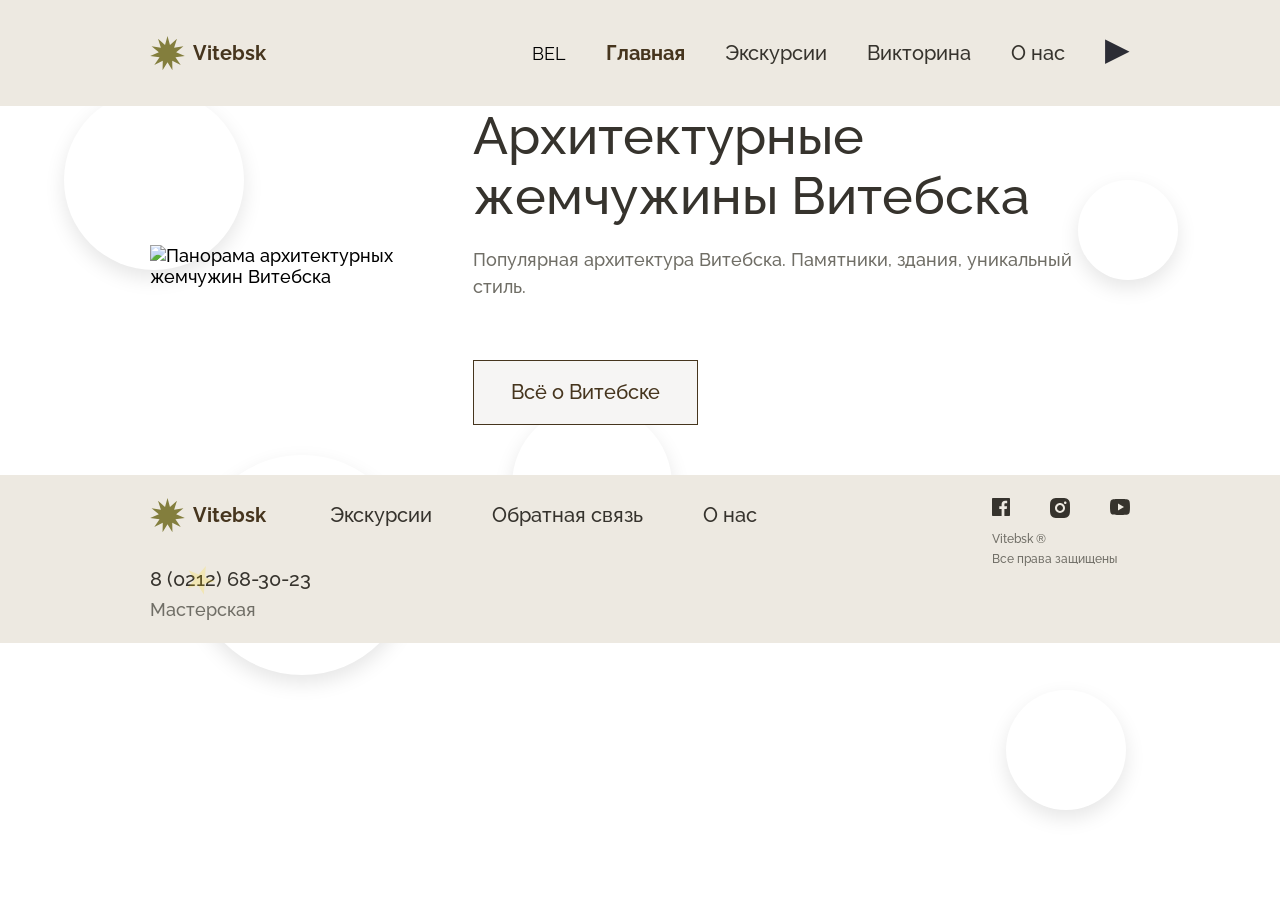
==== commit a276d152: "Update index.html" ====
--- a/index.html
+++ b/index.html
@@ -59,7 +59,7 @@
           <li class="nav_item audio_player">
             <audio class="audio" src="audio/audio_for_site.mp3" preload="none"></audio>
             <button class="play_audio" aria-label="Воспроизвести музыку"><span aria-hidden="true">▶</span>
-              <span class="visually-hidden">Музыка на фон</span></button>
+              <span class="visually-hidden">Музыка на фон, городские мотивы</span></button>
           </li>
         </ul>
       </header>
--- a/styles.css
+++ b/styles.css
@@ -400,6 +400,7 @@
     height: 65px;
     border: 1px solid var(--sc);
     justify-content: center;
+    background-color: var(--ffc);
     align-items: center;
     font-size: 20px;
     font-weight: 500;
@@ -435,7 +436,7 @@
 .excursion_tabs {
     display: flex;
     gap: 0 30px;
-    flex-wrap: wrap
+    flex-wrap: wrap;
 }
 
 .excursion_button {
@@ -532,7 +533,7 @@
 }
 
 .excursion_card:hover {
-    box-shadow: 6px 6px 5px 2px color-mix(in oklab, var(--tc) 75%, var(--sc) 25%);
+    box-shadow: 6px 6px 5px 2px var(--tc);
 }
 
 /* Кнопка — резиновая, всегда влезает в карточку */
@@ -962,8 +963,16 @@
 
 .game_attempts {
     font-size: 22px;
-    margin-bottom: 30px;
     text-overflow: ellipsis;
+}
+
+.game_win {
+    font-size: 40px;
+    margin: 15px 0 30px;
+}
+
+.game_win-hidden {
+    font-size: 0;
 }
 
 .game_content {
@@ -1439,6 +1448,14 @@
         width: fit-content;
     }
 
+    .booking_flex_div {
+        flex-direction: column;
+    }
+
+    .booking_input_not_text {
+        width: 100%;
+    }
+
     /* --- team (Team) --- */
     .team {
         flex-direction: column;
